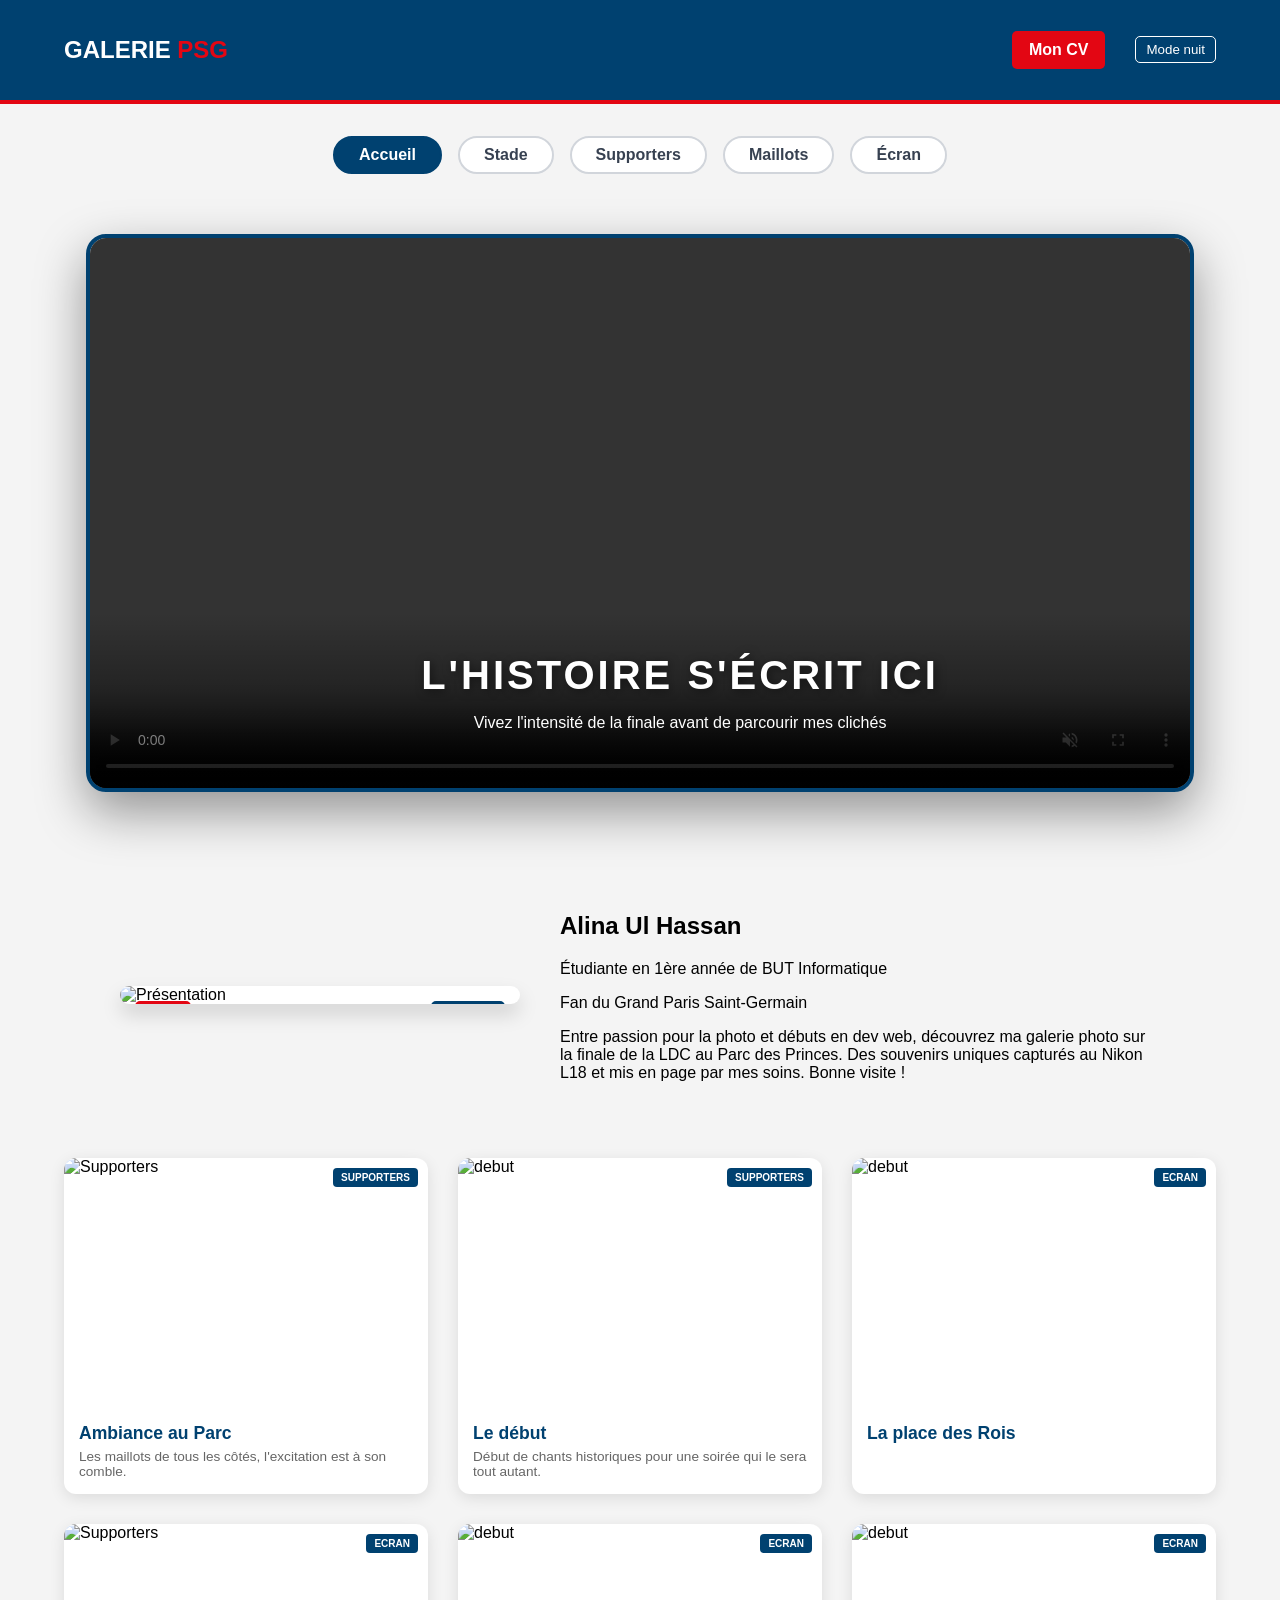
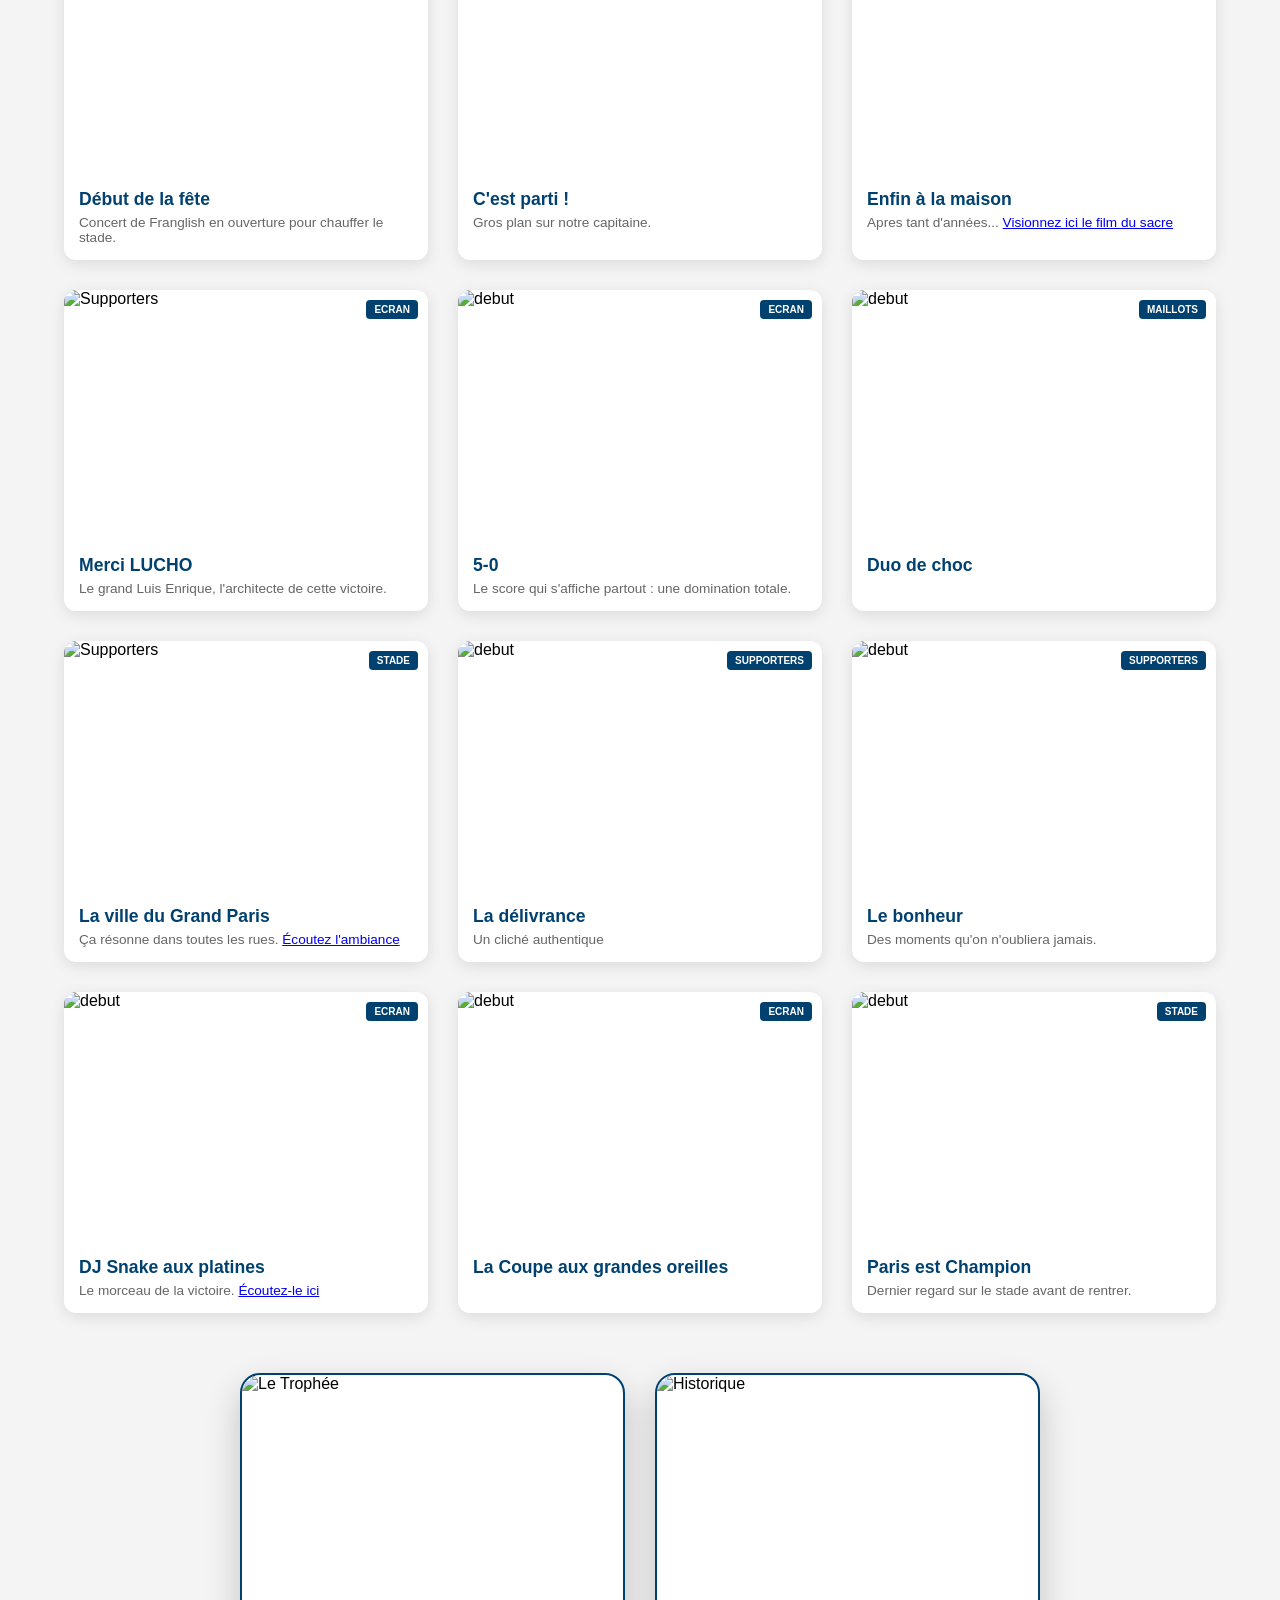
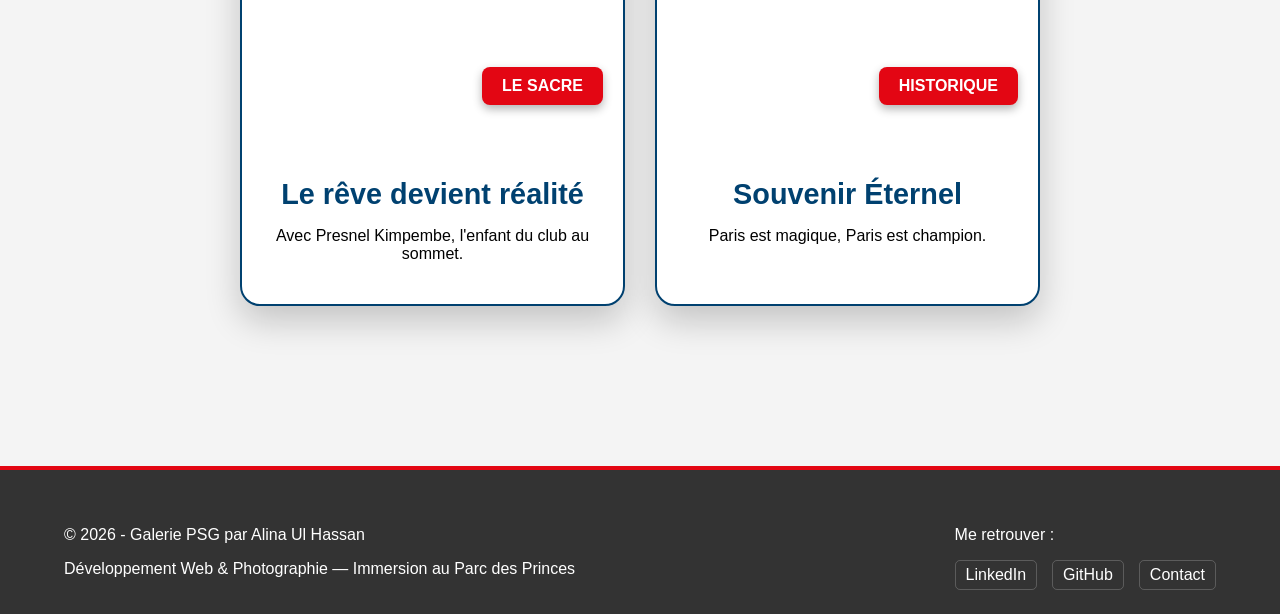
==== index.html @ 45a31cda "Add files via upload Pages HTML + CSS + JS" ====
<!DOCTYPE html>
<html lang="fr">
<head>
    <meta charset="UTF-8">
    <meta name="viewport" content="width=device-width, initial-scale=1.0">
    <title>La Galerie des Champions</title>
    <link rel="icon" type="image/png" href="logo.jpg">
    <link rel="stylesheet" href="psg.css">
</head>
<body>

    <nav class="navbar">
        <div class="container nav-flex">
            <h1 class="logo">GALERIE <span>PSG</span></h1>
            <div class="nav-right">
                <a href="CV_Alina.pdf" target="_blank" class="btn-cv">Mon CV</a>
                <button onclick="toggleDarkMode()" id="moon-btn" class="btn-dark">Mode nuit</button>
            </div>
        </div>
    </nav>

    <div class="container main-content">

        <div class="filters">
            <a href="index.html" class="btn active">Accueil</a>
            <a href="stade.html" class="btn">Stade</a>
            <a href="supporters.html" class="btn">Supporters</a>
            <a href="maillots.html" class="btn">Maillots</a>
            <a href="ecran.html" class="btn">Écran</a>             
        </div>
        
        <div class="immersion-block">
        <video autoplay muted loop playsinline controls class="video-full">
    <source src="fin.mp4" type="video/mp4">
    Votre navigateur ne supporte pas la lecture de vidéos.
</video>
        <div class="video-caption">
            <h2>L'HISTOIRE S'ÉCRIT ICI</h2>
            <p>Vivez l'intensité de la finale avant de parcourir mes clichés</p>
        </div>
    </div>

        <div class="grid">
            <div class="card presentation-card">
                <div class="image-box">
                    <img src="DSCN0094.jpg" alt="Présentation">
                    <span class="tag tag-alina">MOI</span>
                    <span class="tag tag-aicha">AÏCHA</span>
                </div>
            </div>

            <div class="presentation-text">
                <h2>Alina Ul Hassan</h2>
                <p class="subtitle">Étudiante en 1ère année de BUT Informatique</p>
                <p class="fan-badge">Fan du Grand Paris Saint-Germain</p>
                <p class="description">
                    Entre passion pour la photo et débuts en dev web, découvrez ma galerie photo sur la finale de la LDC au Parc des Princes. 
                    Des souvenirs uniques capturés au Nikon L18 et mis en page par mes soins. Bonne visite !
                </p>
            </div>
        </div>

        <div class="photo-gallery">
            <div class="photo-card">
                <div class="photo-box">
                    <img src="DSCN0092.jpg" alt="Supporters">
                    <span class="photo-tag">SUPPORTERS</span>
                </div>
                <div class="photo-info">
                    <h3>Ambiance au Parc</h3>
                    <p>Les maillots de tous les côtés, l'excitation est à son comble.</p>
                </div>
            </div>

            <div class="photo-card">
                <div class="photo-box">
                    <img src="DSCN0093.jpg" alt="debut">
                    <span class="photo-tag">SUPPORTERS</span>
                </div>
                <div class="photo-info">
                    <h3>Le début</h3>
                    <p>Début de chants historiques pour une soirée qui le sera tout autant.</p>
                </div>
            </div>

            <div class="photo-card">
                <div class="photo-box">
                    <img src="DSCN0095.jpg" alt="debut">
                    <span class="photo-tag">ECRAN</span>
                </div>
                <div class="photo-info">
                    <h3>La place des Rois</h3>
                </div>
            </div>

            <div class="photo-card">
                <div class="photo-box">
                    <img src="DSCN0100.jpg" alt="Supporters">
                    <span class="photo-tag">ECRAN</span>
                </div>
                <div class="photo-info">
                    <h3>Début de la fête</h3>
                    <p>Concert de Franglish en ouverture pour chauffer le stade.</p>
                </div>
            </div>

            <div class="photo-card">
                <div class="photo-box">
                    <img src="DSCN0106.jpg" alt="debut">
                    <span class="photo-tag">ECRAN</span>
                </div>
                <div class="photo-info">
                    <h3>C'est parti !</h3>
                    <p>Gros plan sur notre capitaine.</p>
                </div>
            </div>

            <div class="photo-card">
                <div class="photo-box">
                    <img src="DSCN0107.jpg" alt="debut">
                    <span class="photo-tag">ECRAN</span>
                </div>
                <div class="photo-info">
                    <h3>Enfin à la maison</h3>
                    <p>Apres tant d'années... <a href="https://www.canalplus.com/sport/apres-tant-d-annees/h/28900220_50001" target="_blank">Visionnez ici le film du sacre</a></p>
                </div>
            </div>

            <div class="photo-card">
                <div class="photo-box">
                    <img src="DSCN0108.jpg" alt="Supporters">
                    <span class="photo-tag">ECRAN</span>
                </div>
                <div class="photo-info">
                    <h3>Merci LUCHO</h3>
                    <p>Le grand Luis Enrique, l'architecte de cette victoire.</p>
                </div>
            </div>

            <div class="photo-card">
                <div class="photo-box">
                    <img src="DSCN0109.jpg" alt="debut">
                    <span class="photo-tag">ECRAN</span>
                </div>
                <div class="photo-info">
                    <h3>5-0</h3>
                    <p>Le score qui s'affiche partout : une domination totale.</p>
                </div>
            </div>

            <div class="photo-card">
                <div class="photo-box">
                    <img src="DSCN0110.jpg" alt="debut">
                    <span class="photo-tag">MAILLOTS</span>
                </div>
                <div class="photo-info">
                    <h3>Duo de choc</h3>
                </div>
            </div>

            <div class="photo-card">
                <div class="photo-box">
                    <img src="DSCN0115.jpg" alt="Supporters">
                    <span class="photo-tag">STADE</span>
                </div>
                <div class="photo-info">
                    <h3>La ville du Grand Paris</h3>
                    <p>Ça résonne dans toutes les rues. <a href="https://music.apple.com/fr/album/bleu-rouge-single/1869561541" target="_blank">Écoutez l'ambiance</a></p>
                </div>
            </div>

            <div class="photo-card">
                <div class="photo-box">
                    <img src="DSCN0116.jpg" alt="debut">
                    <span class="photo-tag">SUPPORTERS</span>
                </div>
                <div class="photo-info">
                    <h3>La délivrance</h3>
                    <p>Un cliché authentique</p>
                </div>
            </div>

            <div class="photo-card">
                <div class="photo-box">
                    <img src="DSCN0118.jpg" alt="debut">
                    <span class="photo-tag">SUPPORTERS</span>
                </div>
                <div class="photo-info">
                    <h3>Le bonheur</h3>
                    <p>Des moments qu'on n'oubliera jamais.</p>
                </div>
            </div>

            <div class="photo-card">
                <div class="photo-box">
                    <img src="DSCN0126.jpg" alt="debut">
                    <span class="photo-tag">ECRAN</span>
                </div>
                <div class="photo-info">
                    <h3>DJ Snake aux platines</h3>
                    <p>Le morceau de la victoire. <a href="https://www.youtube.com/watch?v=qcn4iRg3KLI" target="_blank">Écoutez-le ici</a></p>
                </div>
            </div>

            <div class="photo-card">
                <div class="photo-box">
                    <img src="DSCN0140.jpg" alt="debut">
                    <span class="photo-tag">ECRAN</span>
                </div>
                <div class="photo-info">
                    <h3>La Coupe aux grandes oreilles</h3>
                </div>
            </div>

            <div class="photo-card">
                <div class="photo-box">
                    <img src="DSCN0155.jpg" alt="debut">
                    <span class="photo-tag">STADE</span>
                </div>
                <div class="photo-info">
                    <h3>Paris est Champion</h3>
                    <p>Dernier regard sur le stade avant de rentrer.</p>
                </div>
            </div>
        </div>

        <div class="final-highlight">
            <div class="final-card">
                <div class="final-box">
                    <img src="DSCN0158.jpg" alt="Le Trophée">
                    <span class="final-tag">LE SACRE</span>
                </div>
                <div class="final-info">
                    <h3>Le rêve devient réalité</h3>
                    <p>Avec Presnel Kimpembe, l'enfant du club au sommet.</p>
                </div>
            </div>

            <div class="final-card">
                <div class="final-box">
                    <img src="DSCN0160.jpg" alt="Historique">
                    <span class="final-tag">HISTORIQUE</span>
                </div>
                <div class="final-info">
                    <h3>Souvenir Éternel</h3>
                    <p>Paris est magique, Paris est champion.</p>
                </div>
            </div>
        </div>
    </div>

    <footer class="footer">
        <div class="container">
            <div class="footer-content">
                <div class="footer-left">
                    <p>&copy; 2026 - Galerie PSG par Alina Ul Hassan</p>
                    <p>Développement Web & Photographie — Immersion au Parc des Princes</p>
                </div>
                <div class="footer-right">
                    <p>Me retrouver :</p>
                    <div class="social-links">
                        <a href="https://www.linkedin.com/in/alina-ul-hassan-a05392326/" target="_blank">LinkedIn</a>
                        <a href="https://github.com/alinahssn" target="_blank">GitHub</a>
                        <a href="mailto:alina.ulhassan47@gmail.com">Contact</a>
                    </div>
                </div>
            </div>
        </div>
    </footer>

    <div id="overlay">
        <img id="img-full" src="">
    </div>

    <script src="script.js"></script>
</body>
</html>
---- psg.css ----
:root {
    --psg-bleu: #004170;
    --psg-rouge: #E30613;
}


html, body {
    height: 100%;
    margin: 0;
}


body {
    background-color: #f4f4f4;
    font-family: 'Arial', sans-serif;
    display: flex;
    flex-direction: column;
    min-height: 100vh;
}


.container {
    width: 90%;
    max-width: 1200px;
    margin: 0 auto;
}


.main-content {
    flex: 1 0 auto; 
}



.navbar {
    background-color: var(--psg-bleu);
    color: white;
    padding: 1rem 0;
    border-bottom: 4px solid var(--psg-rouge);
    margin-bottom: 2rem;
}


.nav-flex {
    display: flex;
    justify-content: space-between; 
    align-items: center;
}


.nav-right {
    display: flex;
    align-items: center;
    gap: 30px; 
}


.logo span {
    color: var(--psg-rouge);
}



.filters {
    display: flex;
    flex-wrap: wrap;
    gap: 1rem;
    justify-content: center;
    margin-bottom: 2rem;
}


.btn {
    padding: 0.5rem 1.5rem;
    background-color: white;
    border: 2px solid #d1d5db;
    border-radius: 9999px;
    font-weight: bold;
    cursor: pointer;
    transition: all 0.3s ease;
    color: #374151;
    text-decoration: none;
}


.btn:hover, .btn.active {
    border-color: var(--psg-bleu);
    background-color: var(--psg-bleu);
    color: white;
}


.btn-cv {
    background-color: var(--psg-rouge);
    color: white;
    padding: 8px 15px;
    border-radius: 5px;
    text-decoration: none;
    font-weight: bold;
    transition: 0.3s;
    border: 2px solid transparent;
}


.btn-cv:hover {
    background-color: #b3050f; 
    border: 2px solid var(--psg-rouge);
}


.btn-dark {
    background: none;
    border: 1px solid white;
    color: white;
    padding: 5px 10px;
    border-radius: 5px;
    cursor: pointer;
}



.immersion-block {
    position: relative;
    width: 100%;
    max-width: 1100px;
    margin: 60px auto 100px; 
    border-radius: 20px;
    overflow: hidden;
    box-shadow: 0 20px 50px rgba(0,0,0,0.4);
    border: 4px solid var(--psg-bleu);
}


.video-full {
    width: 100%;
    display: block;
}


.video-caption {
    position: absolute;
    bottom: 0;
    left: 0;
    width: 100%;
    padding: 40px;
    background: linear-gradient(transparent, rgba(0,0,0,0.7));
    color: white;
    text-align: center;
    pointer-events: none; 
}


.video-caption h2 {
    font-size: 2.5rem;
    margin: 0;
    letter-spacing: 3px;
    text-shadow: 2px 2px 10px rgba(0,0,0,0.5);
}



.grid {
    display: flex;
    flex-direction: row;
    align-items: center;
    justify-content: center;
    gap: 40px;
    margin-top: 40px;
    flex-wrap: nowrap;
}


.presentation-card {
    background: white;
    width: 400px;
    flex-shrink: 0;
    border-radius: 15px;
    overflow: hidden;
    box-shadow: 0 10px 20px rgba(0,0,0,0.15);
    transition: transform 0.3s;
}


.presentation-card:hover {
    transform: translateY(-5px);
}


.presentation-text {
    flex: 1;
    max-width: 600px;
    text-align: left;
}


.image-box {
    position: relative;
    height: auto;
    width: 100%;
    overflow: hidden;
}


.image-box img {
    width: 100%;
    height: 100%;
    object-fit: cover;
    object-position: top;
}


.tag {
    position: absolute;
    top: 15px;
    padding: 8px 15px;
    border-radius: 5px;
    color: white;
    font-weight: bold;
    font-size: 14px;
}


.tag-alina { left: 15px; background-color: var(--psg-rouge); }
.tag-aicha { right: 15px; background-color: var(--psg-bleu); }



.photo-gallery {
    display: grid;
    grid-template-columns: repeat(3, 1fr); 
    gap: 30px;
    margin: 60px 0;
}


.photo-card {
    background: white;
    border-radius: 12px;
    overflow: hidden;
    box-shadow: 0 4px 15px rgba(0,0,0,0.1);
    transition: transform 0.3s ease;
}


.photo-card:hover { transform: scale(1.03); }


.photo-box { position: relative; height: 250px; }


.photo-box img { width: 100%; height: 100%; object-fit: cover; }


.photo-tag {
    position: absolute;
    top: 10px;
    right: 10px;
    background-color: var(--psg-bleu);
    color: white;
    font-size: 10px;
    padding: 4px 8px;
    border-radius: 4px;
    font-weight: bold;
}


.photo-info { padding: 15px; }


.photo-info h3 { margin: 0; font-size: 1.1rem; color: var(--psg-bleu); }


.photo-info p { margin: 5px 0 0; font-size: 0.85rem; color: #666; }



.final-highlight {
    display: flex;                
    justify-content: center;      
    gap: 30px;                    
    margin: 60px auto 100px;      
    max-width: 800px;             
    width: 90%;
}


.final-card {
    flex: 1;
    background: white;
    border-radius: 20px;
    overflow: hidden;
    box-shadow: 0 15px 35px rgba(0,0,0,0.2);
    border: 2px solid var(--psg-bleu);
    transition: transform 0.4s ease;
}


.final-card:hover { transform: translateY(-10px); }


.final-box { position: relative; height: 350px; }


.final-box img { width: 100%; height: 100%; object-fit: cover; }


.final-tag {
    position: absolute;
    bottom: 20px;
    right: 20px;
    background-color: var(--psg-rouge);
    color: white;
    padding: 10px 20px;
    border-radius: 8px;
    font-weight: bold;
    box-shadow: 0 4px 10px rgba(0,0,0,0.3);
}


.final-info { padding: 25px; text-align: center; }


.final-info h3 { font-size: 1.8rem; color: var(--psg-bleu); margin-bottom: 10px; }



.footer {
    background-color: #333333;
    color: white;
    padding: 40px 0 20px 0;
    margin-top: 60px;
    border-top: 4px solid var(--psg-rouge); 
    width: 100%;
}


.footer-content {
    display: flex;
    justify-content: space-between;
    align-items: flex-start;
    flex-wrap: wrap;
    gap: 20px;
}


.social-links { display: flex; gap: 15px; }


.social-links a {
    color: white;
    text-decoration: none;
    padding: 5px 10px;
    border: 1px solid rgba(255, 255, 255, 0.2);
    border-radius: 5px;
    transition: 0.3s;
}


.social-links a:hover {
    background-color: var(--psg-rouge);
    transform: translateY(-3px);
}



#overlay {
    display: none; 
    position: fixed; 
    top: 0; left: 0; 
    width: 100%; height: 100%; 
    background: rgba(0,0,0,0.9); 
    z-index: 2000; 
    align-items: center; 
    justify-content: center;
}


#img-full { max-width: 95%; max-height: 95%; border: 2px solid white; }



body.dark-mode {
    background-color: #001a33 !important;
    color: white !important;
}


body.dark-mode .photo-card, 
body.dark-mode .presentation-card, 
body.dark-mode .final-card {
    background-color: #002b52 !important;
    border-color: var(--psg-rouge) !important;
}



@media (max-width: 900px) {
    .photo-gallery { grid-template-columns: repeat(2, 1fr); }
    .grid { flex-direction: column; text-align: center; }
}


@media (max-width: 600px) {
    .photo-gallery { grid-template-columns: 1fr; }
    .footer-content { flex-direction: column; text-align: center; }
    .social-links { justify-content: center; }
    .video-caption h2 { font-size: 1.5rem; }
    .final-highlight { flex-direction: column; } 
}
}
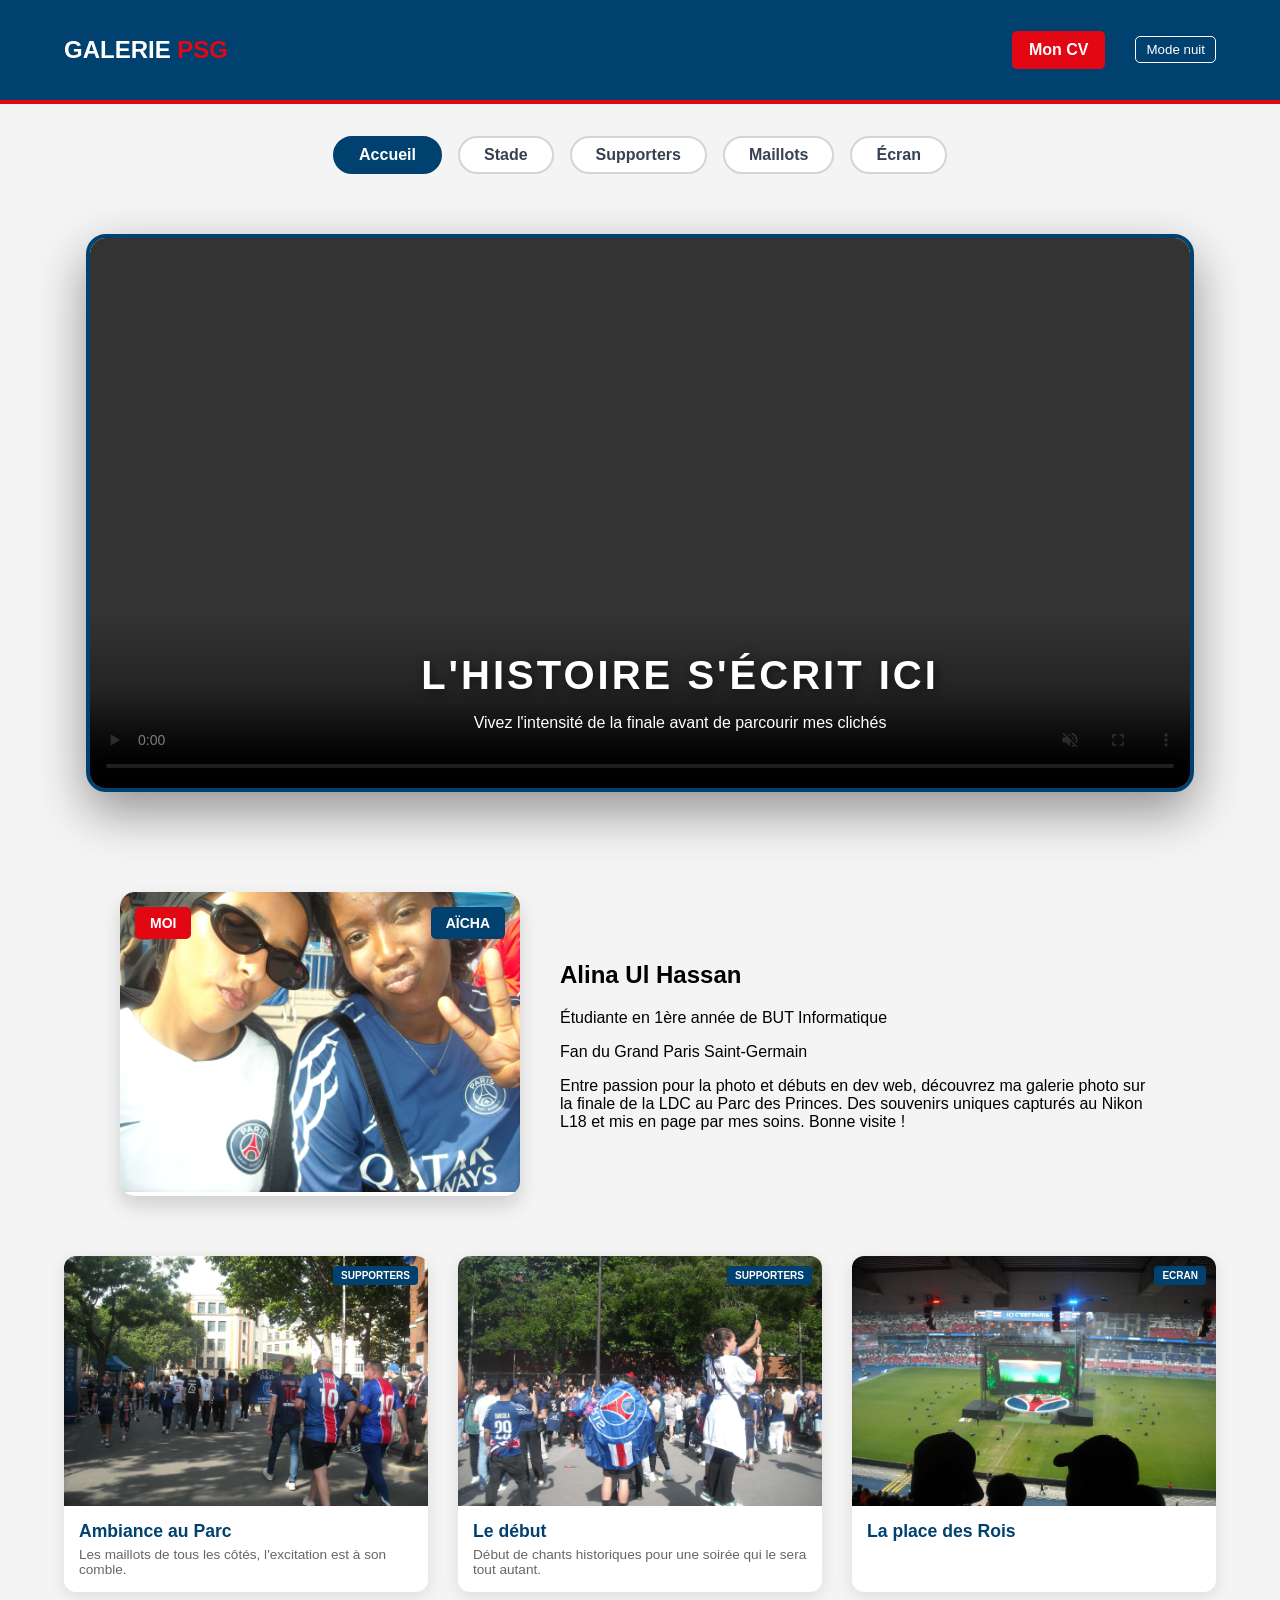
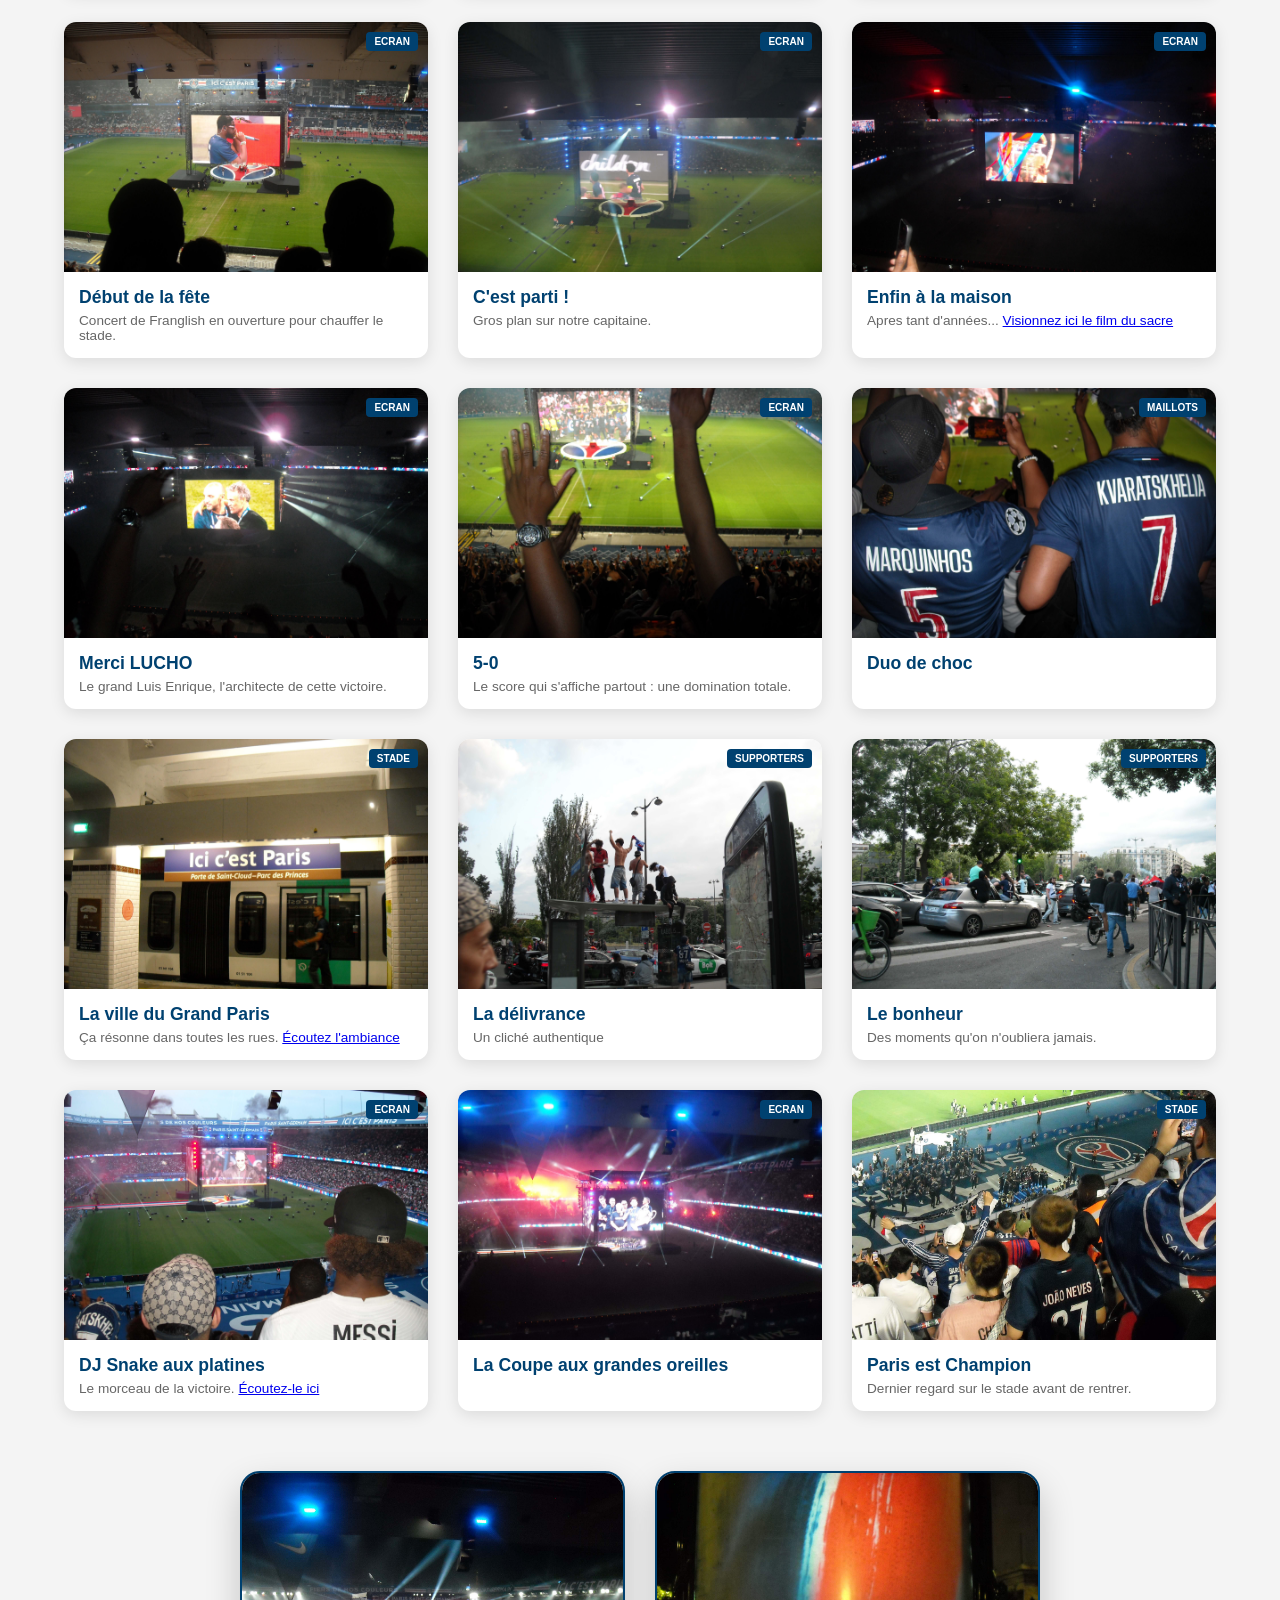
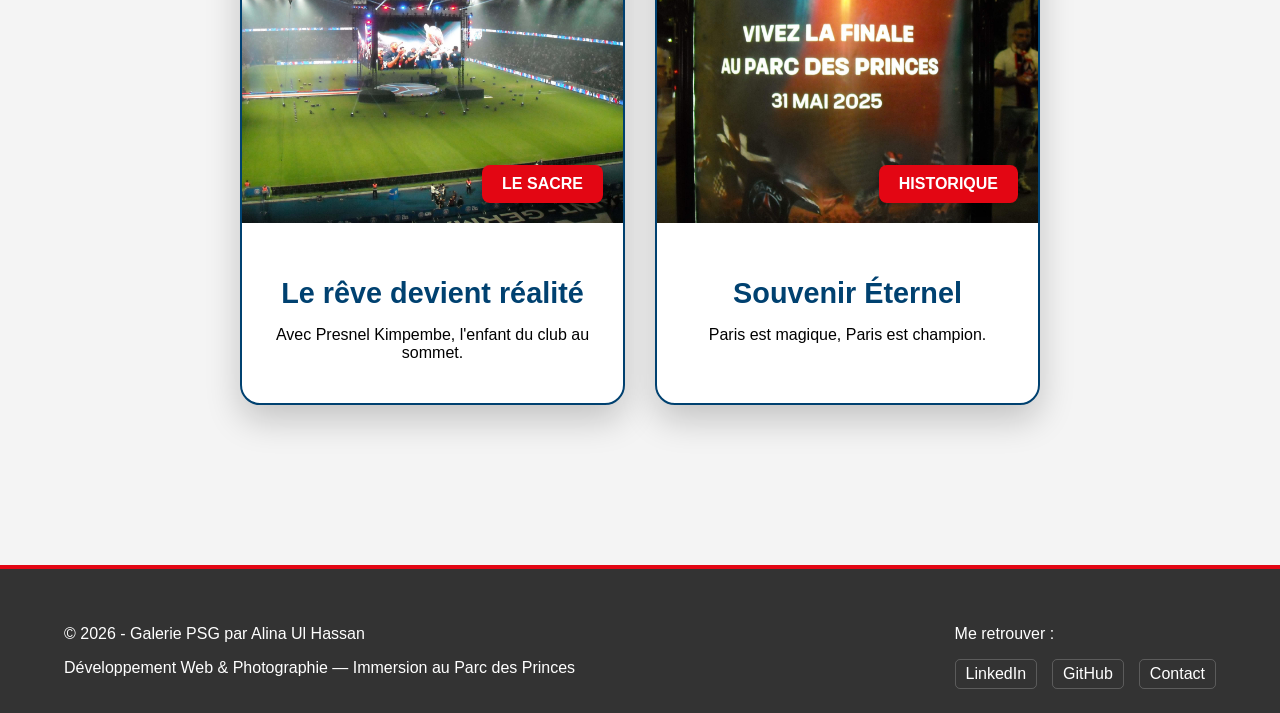
==== commit 9743508f: "Add files via upload jpg ==> JPG" ====
--- a/index.html
+++ b/index.html
@@ -9,269 +9,270 @@
 </head>
 <body>
 
-    <nav class="navbar">
-        <div class="container nav-flex">
-            <h1 class="logo">GALERIE <span>PSG</span></h1>
-            <div class="nav-right">
-                <a href="CV_Alina.pdf" target="_blank" class="btn-cv">Mon CV</a>
-                <button onclick="toggleDarkMode()" id="moon-btn" class="btn-dark">Mode nuit</button>
-            </div>
-        </div>
-    </nav>
-
-    <div class="container main-content">
-
-        <div class="filters">
-            <a href="index.html" class="btn active">Accueil</a>
-            <a href="stade.html" class="btn">Stade</a>
-            <a href="supporters.html" class="btn">Supporters</a>
-            <a href="maillots.html" class="btn">Maillots</a>
-            <a href="ecran.html" class="btn">Écran</a>             
-        </div>
-        
-        <div class="immersion-block">
+<nav class="navbar">
+    <div class="container nav-flex">
+        <h1 class="logo">GALERIE <span>PSG</span></h1>
+        <div class="nav-right">
+            <a href="CV_Alina.pdf" target="_blank" class="btn-cv">Mon CV</a>
+            <button onclick="toggleDarkMode()" id="moon-btn" class="btn-dark">Mode nuit</button>
+        </div>
+    </div>
+</nav>
+
+<div class="container main-content">
+
+    <div class="filters">
+        <a href="index.html" class="btn active">Accueil</a>
+        <a href="stade.html" class="btn">Stade</a>
+        <a href="supporters.html" class="btn">Supporters</a>
+        <a href="maillots.html" class="btn">Maillots</a>
+        <a href="ecran.html" class="btn">Écran</a>
+    </div>
+
+    <div class="immersion-block">
         <video autoplay muted loop playsinline controls class="video-full">
-    <source src="fin.mp4" type="video/mp4">
-    Votre navigateur ne supporte pas la lecture de vidéos.
-</video>
+            <source src="fin.MP4" type="video/mp4">
+            Votre navigateur ne supporte pas la lecture de vidéos.
+        </video>
         <div class="video-caption">
             <h2>L'HISTOIRE S'ÉCRIT ICI</h2>
             <p>Vivez l'intensité de la finale avant de parcourir mes clichés</p>
         </div>
     </div>
 
-        <div class="grid">
-            <div class="card presentation-card">
-                <div class="image-box">
-                    <img src="DSCN0094.jpg" alt="Présentation">
-                    <span class="tag tag-alina">MOI</span>
-                    <span class="tag tag-aicha">AÏCHA</span>
+    <div class="grid">
+        <div class="card presentation-card">
+            <div class="image-box">
+                <img src="DSCN0094.JPG" alt="Présentation">
+                <span class="tag tag-alina">MOI</span>
+                <span class="tag tag-aicha">AÏCHA</span>
+            </div>
+        </div>
+
+        <div class="presentation-text">
+            <h2>Alina Ul Hassan</h2>
+            <p class="subtitle">Étudiante en 1ère année de BUT Informatique</p>
+            <p class="fan-badge">Fan du Grand Paris Saint-Germain</p>
+            <p class="description">
+                Entre passion pour la photo et débuts en dev web, découvrez ma galerie photo sur la finale de la LDC au Parc des Princes.
+                Des souvenirs uniques capturés au Nikon L18 et mis en page par mes soins. Bonne visite !
+            </p>
+        </div>
+    </div>
+
+    <div class="photo-gallery">
+        <div class="photo-card">
+            <div class="photo-box">
+                <img src="DSCN0092.JPG" alt="Supporters">
+                <span class="photo-tag">SUPPORTERS</span>
+            </div>
+            <div class="photo-info">
+                <h3>Ambiance au Parc</h3>
+                <p>Les maillots de tous les côtés, l'excitation est à son comble.</p>
+            </div>
+        </div>
+
+        <div class="photo-card">
+            <div class="photo-box">
+                <img src="DSCN0093.JPG" alt="debut">
+                <span class="photo-tag">SUPPORTERS</span>
+            </div>
+            <div class="photo-info">
+                <h3>Le début</h3>
+                <p>Début de chants historiques pour une soirée qui le sera tout autant.</p>
+            </div>
+        </div>
+
+        <div class="photo-card">
+            <div class="photo-box">
+                <img src="DSCN0095.JPG" alt="debut">
+                <span class="photo-tag">ECRAN</span>
+            </div>
+            <div class="photo-info">
+                <h3>La place des Rois</h3>
+            </div>
+        </div>
+
+        <div class="photo-card">
+            <div class="photo-box">
+                <img src="DSCN0100.JPG" alt="Supporters">
+                <span class="photo-tag">ECRAN</span>
+            </div>
+            <div class="photo-info">
+                <h3>Début de la fête</h3>
+                <p>Concert de Franglish en ouverture pour chauffer le stade.</p>
+            </div>
+        </div>
+
+        <div class="photo-card">
+            <div class="photo-box">
+                <img src="DSCN0106.JPG" alt="debut">
+                <span class="photo-tag">ECRAN</span>
+            </div>
+            <div class="photo-info">
+                <h3>C'est parti !</h3>
+                <p>Gros plan sur notre capitaine.</p>
+            </div>
+        </div>
+
+        <div class="photo-card">
+            <div class="photo-box">
+                <img src="DSCN0107.JPG" alt="debut">
+                <span class="photo-tag">ECRAN</span>
+            </div>
+            <div class="photo-info">
+                <h3>Enfin à la maison</h3>
+                <p>Apres tant d'années... <a href="https://www.canalplus.com/sport/apres-tant-d-annees/h/28900220_50001" target="_blank">Visionnez ici le film du sacre</a></p>
+            </div>
+        </div>
+
+        <div class="photo-card">
+            <div class="photo-box">
+                <img src="DSCN0108.JPG" alt="Supporters">
+                <span class="photo-tag">ECRAN</span>
+            </div>
+            <div class="photo-info">
+                <h3>Merci LUCHO</h3>
+                <p>Le grand Luis Enrique, l'architecte de cette victoire.</p>
+            </div>
+        </div>
+
+        <div class="photo-card">
+            <div class="photo-box">
+                <img src="DSCN0109.JPG" alt="debut">
+                <span class="photo-tag">ECRAN</span>
+            </div>
+            <div class="photo-info">
+                <h3>5-0</h3>
+                <p>Le score qui s'affiche partout : une domination totale.</p>
+            </div>
+        </div>
+
+        <div class="photo-card">
+            <div class="photo-box">
+                <img src="DSCN0110.JPG" alt="debut">
+                <span class="photo-tag">MAILLOTS</span>
+            </div>
+            <div class="photo-info">
+                <h3>Duo de choc</h3>
+            </div>
+        </div>
+
+        <div class="photo-card">
+            <div class="photo-box">
+                <img src="DSCN0115.JPG" alt="Supporters">
+                <span class="photo-tag">STADE</span>
+            </div>
+            <div class="photo-info">
+                <h3>La ville du Grand Paris</h3>
+                <p>Ça résonne dans toutes les rues. <a href="https://music.apple.com/fr/album/bleu-rouge-single/1869561541" target="_blank">Écoutez l'ambiance</a></p>
+            </div>
+        </div>
+
+        <div class="photo-card">
+            <div class="photo-box">
+                <img src="DSCN0116.JPG" alt="debut">
+                <span class="photo-tag">SUPPORTERS</span>
+            </div>
+            <div class="photo-info">
+                <h3>La délivrance</h3>
+                <p>Un cliché authentique</p>
+            </div>
+        </div>
+
+        <div class="photo-card">
+            <div class="photo-box">
+                <img src="DSCN0118.JPG" alt="debut">
+                <span class="photo-tag">SUPPORTERS</span>
+            </div>
+            <div class="photo-info">
+                <h3>Le bonheur</h3>
+                <p>Des moments qu'on n'oubliera jamais.</p>
+            </div>
+        </div>
+
+        <div class="photo-card">
+            <div class="photo-box">
+                <img src="DSCN0126.JPG" alt="debut">
+                <span class="photo-tag">ECRAN</span>
+            </div>
+            <div class="photo-info">
+                <h3>DJ Snake aux platines</h3>
+                <p>Le morceau de la victoire. <a href="https://www.youtube.com/watch?v=qcn4iRg3KLI" target="_blank">Écoutez-le ici</a></p>
+            </div>
+        </div>
+
+        <div class="photo-card">
+            <div class="photo-box">
+                <img src="DSCN0140.JPG" alt="debut">
+                <span class="photo-tag">ECRAN</span>
+            </div>
+            <div class="photo-info">
+                <h3>La Coupe aux grandes oreilles</h3>
+            </div>
+        </div>
+
+        <div class="photo-card">
+            <div class="photo-box">
+                <img src="DSCN0155.JPG" alt="debut">
+                <span class="photo-tag">STADE</span>
+            </div>
+            <div class="photo-info">
+                <h3>Paris est Champion</h3>
+                <p>Dernier regard sur le stade avant de rentrer.</p>
+            </div>
+        </div>
+    </div>
+
+    <div class="final-highlight">
+        <div class="final-card">
+            <div class="final-box">
+                <img src="DSCN0158.JPG" alt="Le Trophée">
+                <span class="final-tag">LE SACRE</span>
+            </div>
+            <div class="final-info">
+                <h3>Le rêve devient réalité</h3>
+                <p>Avec Presnel Kimpembe, l'enfant du club au sommet.</p>
+            </div>
+        </div>
+
+        <div class="final-card">
+            <div class="final-box">
+                <img src="DSCN0160.JPG" alt="Historique">
+                <span class="final-tag">HISTORIQUE</span>
+            </div>
+            <div class="final-info">
+                <h3>Souvenir Éternel</h3>
+                <p>Paris est magique, Paris est champion.</p>
+            </div>
+        </div>
+    </div>
+</div>
+
+<footer class="footer">
+    <div class="container">
+        <div class="footer-content">
+            <div class="footer-left">
+                <p>&copy; 2026 - Galerie PSG par Alina Ul Hassan</p>
+                <p>Développement Web & Photographie — Immersion au Parc des Princes</p>
+            </div>
+            <div class="footer-right">
+                <p>Me retrouver :</p>
+                <div class="social-links">
+                    <a href="https://www.linkedin.com/in/alina-ul-hassan-a05392326/" target="_blank">LinkedIn</a>
+                    <a href="https://github.com/alinahssn" target="_blank">GitHub</a>
+                    <a href="mailto:alina.ulhassan47@gmail.com">Contact</a>
                 </div>
             </div>
-
-            <div class="presentation-text">
-                <h2>Alina Ul Hassan</h2>
-                <p class="subtitle">Étudiante en 1ère année de BUT Informatique</p>
-                <p class="fan-badge">Fan du Grand Paris Saint-Germain</p>
-                <p class="description">
-                    Entre passion pour la photo et débuts en dev web, découvrez ma galerie photo sur la finale de la LDC au Parc des Princes. 
-                    Des souvenirs uniques capturés au Nikon L18 et mis en page par mes soins. Bonne visite !
-                </p>
-            </div>
-        </div>
-
-        <div class="photo-gallery">
-            <div class="photo-card">
-                <div class="photo-box">
-                    <img src="DSCN0092.jpg" alt="Supporters">
-                    <span class="photo-tag">SUPPORTERS</span>
-                </div>
-                <div class="photo-info">
-                    <h3>Ambiance au Parc</h3>
-                    <p>Les maillots de tous les côtés, l'excitation est à son comble.</p>
-                </div>
-            </div>
-
-            <div class="photo-card">
-                <div class="photo-box">
-                    <img src="DSCN0093.jpg" alt="debut">
-                    <span class="photo-tag">SUPPORTERS</span>
-                </div>
-                <div class="photo-info">
-                    <h3>Le début</h3>
-                    <p>Début de chants historiques pour une soirée qui le sera tout autant.</p>
-                </div>
-            </div>
-
-            <div class="photo-card">
-                <div class="photo-box">
-                    <img src="DSCN0095.jpg" alt="debut">
-                    <span class="photo-tag">ECRAN</span>
-                </div>
-                <div class="photo-info">
-                    <h3>La place des Rois</h3>
-                </div>
-            </div>
-
-            <div class="photo-card">
-                <div class="photo-box">
-                    <img src="DSCN0100.jpg" alt="Supporters">
-                    <span class="photo-tag">ECRAN</span>
-                </div>
-                <div class="photo-info">
-                    <h3>Début de la fête</h3>
-                    <p>Concert de Franglish en ouverture pour chauffer le stade.</p>
-                </div>
-            </div>
-
-            <div class="photo-card">
-                <div class="photo-box">
-                    <img src="DSCN0106.jpg" alt="debut">
-                    <span class="photo-tag">ECRAN</span>
-                </div>
-                <div class="photo-info">
-                    <h3>C'est parti !</h3>
-                    <p>Gros plan sur notre capitaine.</p>
-                </div>
-            </div>
-
-            <div class="photo-card">
-                <div class="photo-box">
-                    <img src="DSCN0107.jpg" alt="debut">
-                    <span class="photo-tag">ECRAN</span>
-                </div>
-                <div class="photo-info">
-                    <h3>Enfin à la maison</h3>
-                    <p>Apres tant d'années... <a href="https://www.canalplus.com/sport/apres-tant-d-annees/h/28900220_50001" target="_blank">Visionnez ici le film du sacre</a></p>
-                </div>
-            </div>
-
-            <div class="photo-card">
-                <div class="photo-box">
-                    <img src="DSCN0108.jpg" alt="Supporters">
-                    <span class="photo-tag">ECRAN</span>
-                </div>
-                <div class="photo-info">
-                    <h3>Merci LUCHO</h3>
-                    <p>Le grand Luis Enrique, l'architecte de cette victoire.</p>
-                </div>
-            </div>
-
-            <div class="photo-card">
-                <div class="photo-box">
-                    <img src="DSCN0109.jpg" alt="debut">
-                    <span class="photo-tag">ECRAN</span>
-                </div>
-                <div class="photo-info">
-                    <h3>5-0</h3>
-                    <p>Le score qui s'affiche partout : une domination totale.</p>
-                </div>
-            </div>
-
-            <div class="photo-card">
-                <div class="photo-box">
-                    <img src="DSCN0110.jpg" alt="debut">
-                    <span class="photo-tag">MAILLOTS</span>
-                </div>
-                <div class="photo-info">
-                    <h3>Duo de choc</h3>
-                </div>
-            </div>
-
-            <div class="photo-card">
-                <div class="photo-box">
-                    <img src="DSCN0115.jpg" alt="Supporters">
-                    <span class="photo-tag">STADE</span>
-                </div>
-                <div class="photo-info">
-                    <h3>La ville du Grand Paris</h3>
-                    <p>Ça résonne dans toutes les rues. <a href="https://music.apple.com/fr/album/bleu-rouge-single/1869561541" target="_blank">Écoutez l'ambiance</a></p>
-                </div>
-            </div>
-
-            <div class="photo-card">
-                <div class="photo-box">
-                    <img src="DSCN0116.jpg" alt="debut">
-                    <span class="photo-tag">SUPPORTERS</span>
-                </div>
-                <div class="photo-info">
-                    <h3>La délivrance</h3>
-                    <p>Un cliché authentique</p>
-                </div>
-            </div>
-
-            <div class="photo-card">
-                <div class="photo-box">
-                    <img src="DSCN0118.jpg" alt="debut">
-                    <span class="photo-tag">SUPPORTERS</span>
-                </div>
-                <div class="photo-info">
-                    <h3>Le bonheur</h3>
-                    <p>Des moments qu'on n'oubliera jamais.</p>
-                </div>
-            </div>
-
-            <div class="photo-card">
-                <div class="photo-box">
-                    <img src="DSCN0126.jpg" alt="debut">
-                    <span class="photo-tag">ECRAN</span>
-                </div>
-                <div class="photo-info">
-                    <h3>DJ Snake aux platines</h3>
-                    <p>Le morceau de la victoire. <a href="https://www.youtube.com/watch?v=qcn4iRg3KLI" target="_blank">Écoutez-le ici</a></p>
-                </div>
-            </div>
-
-            <div class="photo-card">
-                <div class="photo-box">
-                    <img src="DSCN0140.jpg" alt="debut">
-                    <span class="photo-tag">ECRAN</span>
-                </div>
-                <div class="photo-info">
-                    <h3>La Coupe aux grandes oreilles</h3>
-                </div>
-            </div>
-
-            <div class="photo-card">
-                <div class="photo-box">
-                    <img src="DSCN0155.jpg" alt="debut">
-                    <span class="photo-tag">STADE</span>
-                </div>
-                <div class="photo-info">
-                    <h3>Paris est Champion</h3>
-                    <p>Dernier regard sur le stade avant de rentrer.</p>
-                </div>
-            </div>
-        </div>
-
-        <div class="final-highlight">
-            <div class="final-card">
-                <div class="final-box">
-                    <img src="DSCN0158.jpg" alt="Le Trophée">
-                    <span class="final-tag">LE SACRE</span>
-                </div>
-                <div class="final-info">
-                    <h3>Le rêve devient réalité</h3>
-                    <p>Avec Presnel Kimpembe, l'enfant du club au sommet.</p>
-                </div>
-            </div>
-
-            <div class="final-card">
-                <div class="final-box">
-                    <img src="DSCN0160.jpg" alt="Historique">
-                    <span class="final-tag">HISTORIQUE</span>
-                </div>
-                <div class="final-info">
-                    <h3>Souvenir Éternel</h3>
-                    <p>Paris est magique, Paris est champion.</p>
-                </div>
-            </div>
-        </div>
-    </div>
-
-    <footer class="footer">
-        <div class="container">
-            <div class="footer-content">
-                <div class="footer-left">
-                    <p>&copy; 2026 - Galerie PSG par Alina Ul Hassan</p>
-                    <p>Développement Web & Photographie — Immersion au Parc des Princes</p>
-                </div>
-                <div class="footer-right">
-                    <p>Me retrouver :</p>
-                    <div class="social-links">
-                        <a href="https://www.linkedin.com/in/alina-ul-hassan-a05392326/" target="_blank">LinkedIn</a>
-                        <a href="https://github.com/alinahssn" target="_blank">GitHub</a>
-                        <a href="mailto:alina.ulhassan47@gmail.com">Contact</a>
-                    </div>
-                </div>
-            </div>
-        </div>
-    </footer>
-
-    <div id="overlay">
-        <img id="img-full" src="">
-    </div>
-
-    <script src="script.js"></script>
+        </div>
+    </div>
+</footer>
+
+<div id="overlay">
+    <img id="img-full" src="">
+</div>
+
+<script src="script.js"></script>
 </body>
 </html>
+
